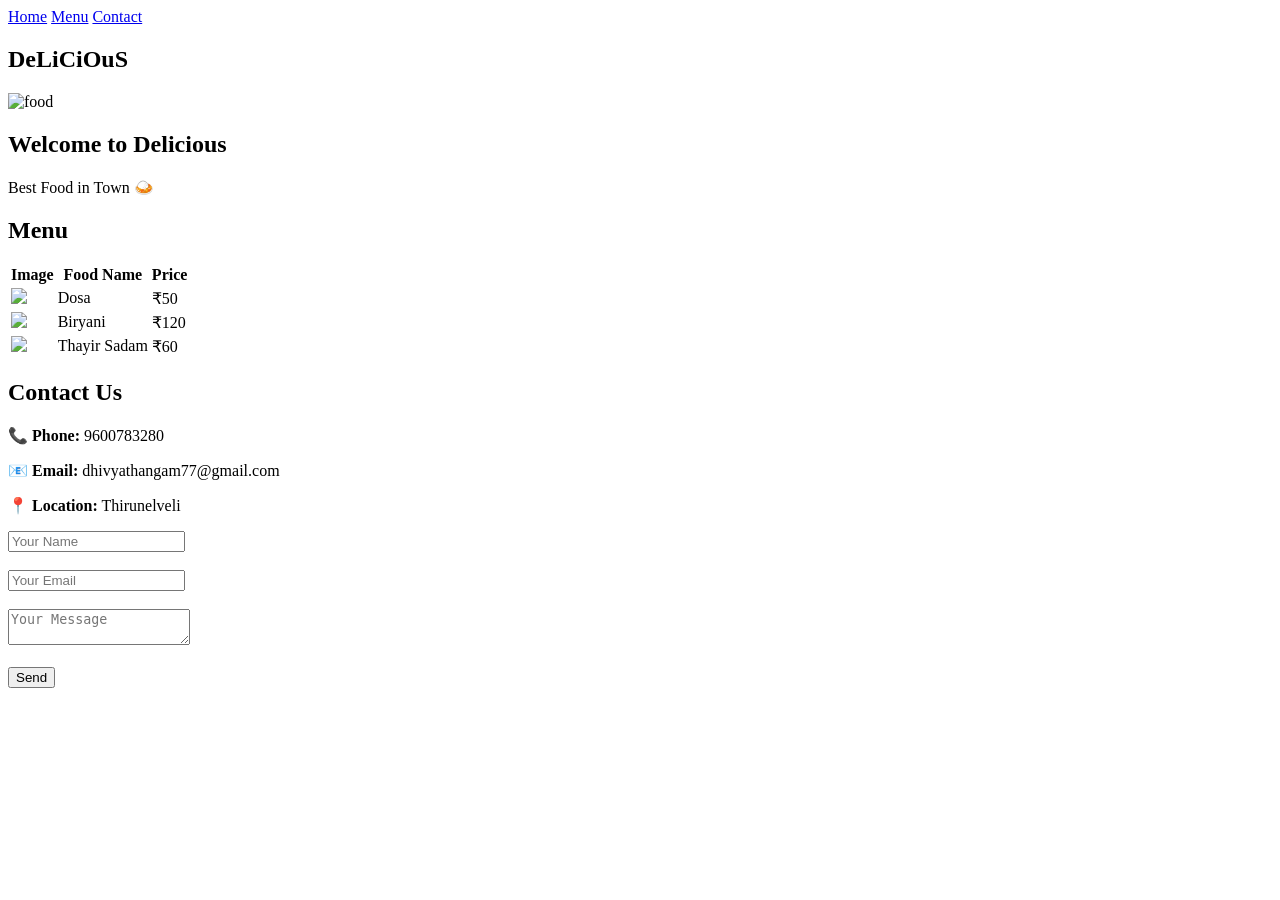
==== index.html @ 670155b1 "Create index.html" ====
<!doctype html>
<html>
  <head>
    <title>Delicious Restaurant</title>
    <link rel="stylesheet" href="style.css" />
  </head>
  <body>
    <div class="navbar">
      <a href="#home">Home</a>
      <a href="#menu">Menu</a>
      <a href="#contact">Contact</a>
    </div>

    <section id="home" class="home">
      <h1 class="title">DeLiCiOuS</h1>

      <img src="img.png" class="home-img" alt="food" />

      <div class="text">
        <h2>Welcome to Delicious</h2>
        <p>Best Food in Town 🍛</p>
      </div>
    </section>

    <section id="menu" class="menu">
      <h2>Menu</h2>

      <table>
        <tr>
          <th>Image</th>
          <th>Food Name</th>
          <th>Price</th>
        </tr>

        <tr>
          <td><img src="dosa.jpg" /></td>
          <td>Dosa</td>
          <td>₹50</td>
        </tr>

        <tr>
          <td><img src="briyani.jpg" /></td>
          <td>Biryani</td>
          <td>₹120</td>
        </tr>

        <tr>
          <td><img src="curd.jpg" /></td>
          <td>Thayir Sadam</td>
          <td>₹60</td>
        </tr>
      </table>
    </section>
    <section id="contact" class="contact">
      <h2>Contact Us</h2>

      <div class="contact-box">
        <div class="details">
          <p><b>📞 Phone:</b> 9600783280</p>
          <p><b>📧 Email:</b> dhivyathangam77@gmail.com</p>
          <p><b>📍 Location:</b> Thirunelveli</p>
        </div>

        <div class="form">
          <input type="text" placeholder="Your Name" /><br /><br />
          <input type="email" placeholder="Your Email" /><br /><br />
          <textarea placeholder="Your Message"></textarea><br /><br />
          <button>Send</button>
        </div>
      </div>
    </section>
  </body>
</html>
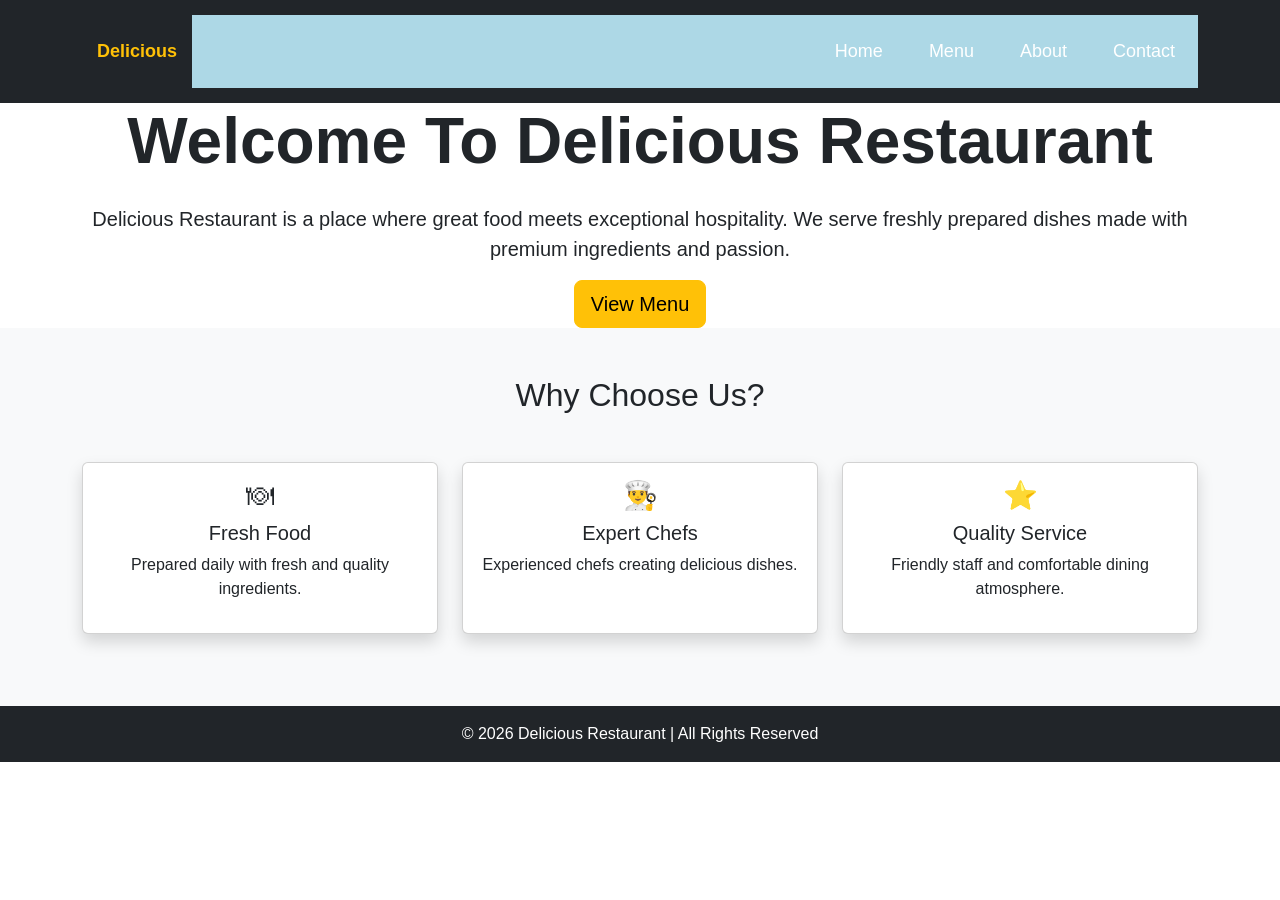
==== commit eed872b4: "index.html" ====
--- a/index.html
+++ b/index.html
@@ -1,73 +1,117 @@
 <!doctype html>
-<html>
+<html lang="en">
   <head>
+    <meta charset="UTF-8" />
+    <meta name="viewport" content="width=device-width, initial-scale=1.0" />
     <title>Delicious Restaurant</title>
+
+    <link
+      href="https://cdn.jsdelivr.net/npm/bootstrap@5.3.3/dist/css/bootstrap.min.css"
+      rel="stylesheet"
+    />
+
     <link rel="stylesheet" href="style.css" />
   </head>
   <body>
-    <div class="navbar">
-      <a href="#home">Home</a>
-      <a href="#menu">Menu</a>
-      <a href="#contact">Contact</a>
-    </div>
+    <!-- Navbar -->
 
-    <section id="home" class="home">
-      <h1 class="title">DeLiCiOuS</h1>
+    <nav class="navbar navbar-expand-lg navbar-dark bg-dark">
+      <div class="container">
+        <a class="navbar-brand fw-bold text-warning" href="#">Delicious</a>
 
-      <img src="img.png" class="home-img" alt="food" />
+        <button
+          class="navbar-toggler"
+          type="button"
+          data-bs-toggle="collapse"
+          data-bs-target="#menu"
+        >
+          <span class="navbar-toggler-icon"></span>
+        </button>
 
-      <div class="text">
-        <h2>Welcome to Delicious</h2>
-        <p>Best Food in Town 🍛</p>
+        <div class="collapse navbar-collapse" id="menu">
+          <ul class="navbar-nav ms-auto">
+            <li class="nav-item">
+              <a class="nav-link" href="index.html">Home</a>
+            </li>
+
+            <li class="nav-item">
+              <a class="nav-link" href="menu.html">Menu</a>
+            </li>
+
+            <li class="nav-item">
+              <a class="nav-link" href="about.html">About</a>
+            </li>
+
+            <li class="nav-item">
+              <a class="nav-link" href="contact.html">Contact</a>
+            </li>
+          </ul>
+        </div>
+      </div>
+    </nav>
+
+    <!-- Hero Section -->
+
+    <section class="hero d-flex align-items-center">
+      <div class="container text-center">
+        <h1 class="display-3 fw-bold">Welcome To Delicious Restaurant</h1>
+
+        <p class="lead mt-4">
+          Delicious Restaurant is a place where great food meets exceptional
+          hospitality. We serve freshly prepared dishes made with premium
+          ingredients and passion.
+        </p>
+
+        <a href="menu.html" class="btn btn-warning btn-lg"> View Menu </a>
       </div>
     </section>
 
-    <section id="menu" class="menu">
-      <h2>Menu</h2>
+    <!-- Why Choose Us -->
 
-      <table>
-        <tr>
-          <th>Image</th>
-          <th>Food Name</th>
-          <th>Price</th>
-        </tr>
+    <section class="py-5 bg-light">
+      <div class="container">
+        <h2 class="text-center mb-5">Why Choose Us?</h2>
 
-        <tr>
-          <td><img src="dosa.jpg" /></td>
-          <td>Dosa</td>
-          <td>₹50</td>
-        </tr>
+        <div class="row text-center">
+          <div class="col-md-4 mb-4">
+            <div class="card shadow h-100">
+              <div class="card-body">
+                <h3>🍽</h3>
+                <h5>Fresh Food</h5>
+                <p>Prepared daily with fresh and quality ingredients.</p>
+              </div>
+            </div>
+          </div>
 
-        <tr>
-          <td><img src="briyani.jpg" /></td>
-          <td>Biryani</td>
-          <td>₹120</td>
-        </tr>
+          <div class="col-md-4 mb-4">
+            <div class="card shadow h-100">
+              <div class="card-body">
+                <h3>👨‍🍳</h3>
+                <h5>Expert Chefs</h5>
+                <p>Experienced chefs creating delicious dishes.</p>
+              </div>
+            </div>
+          </div>
 
-        <tr>
-          <td><img src="curd.jpg" /></td>
-          <td>Thayir Sadam</td>
-          <td>₹60</td>
-        </tr>
-      </table>
-    </section>
-    <section id="contact" class="contact">
-      <h2>Contact Us</h2>
-
-      <div class="contact-box">
-        <div class="details">
-          <p><b>📞 Phone:</b> 9600783280</p>
-          <p><b>📧 Email:</b> dhivyathangam77@gmail.com</p>
-          <p><b>📍 Location:</b> Thirunelveli</p>
-        </div>
-
-        <div class="form">
-          <input type="text" placeholder="Your Name" /><br /><br />
-          <input type="email" placeholder="Your Email" /><br /><br />
-          <textarea placeholder="Your Message"></textarea><br /><br />
-          <button>Send</button>
+          <div class="col-md-4 mb-4">
+            <div class="card shadow h-100">
+              <div class="card-body">
+                <h3>⭐</h3>
+                <h5>Quality Service</h5>
+                <p>Friendly staff and comfortable dining atmosphere.</p>
+              </div>
+            </div>
+          </div>
         </div>
       </div>
     </section>
+
+    <!-- Footer -->
+
+    <footer class="bg-dark text-white text-center py-3">
+      <p class="mb-0">© 2026 Delicious Restaurant | All Rights Reserved</p>
+    </footer>
+
+    <script src="https://cdn.jsdelivr.net/npm/bootstrap@5.3.3/dist/js/bootstrap.bundle.min.js"></script>
   </body>
 </html>
--- a/style.css
+++ b/style.css
@@ -0,0 +1,75 @@
+body {
+  margin: 0;
+  font-family: Arial;
+  scroll-behavior: smooth;
+}
+
+.navbar {
+  background: black;
+  padding: 15px;
+  text-align: center;
+}
+
+.navbar a {
+  color: white;
+  margin: 15px;
+  text-decoration: none;
+  font-size: 18px;
+}
+
+.section {
+  height: 100vh;
+  text-align: center;
+  padding-top: 100px;
+}
+
+#home {
+  background: lightgrey;
+}
+
+#menu {
+  background: lightblue;
+}
+
+#contact {
+  background: lightgrey;
+}
+.home {
+  height: 100vh;
+  display: flex;
+  flex-direction: column;
+  justify-content: center;
+  align-items: center;
+  text-align: center;
+}
+
+.home-img {
+  width: 80%;
+  max-width: 500px;
+  height: auto;
+  margin: 20px 0;
+  border-radius: 10px;
+}
+td img {
+  width: 200px;
+  height: 200px;
+  object-fit: cover;
+  border-radius: 5px;
+}
+.menu {
+  height: 100vh;
+  display: flex;
+  flex-direction: column;
+  justify-content: center;
+  align-items: center;
+  text-align: center;
+}
+
+.contact {
+  height: 100vh;
+  display: flex;
+  flex-direction: column;
+  justify-content: center;
+  align-items: center;
+  text-align: center;
+}
